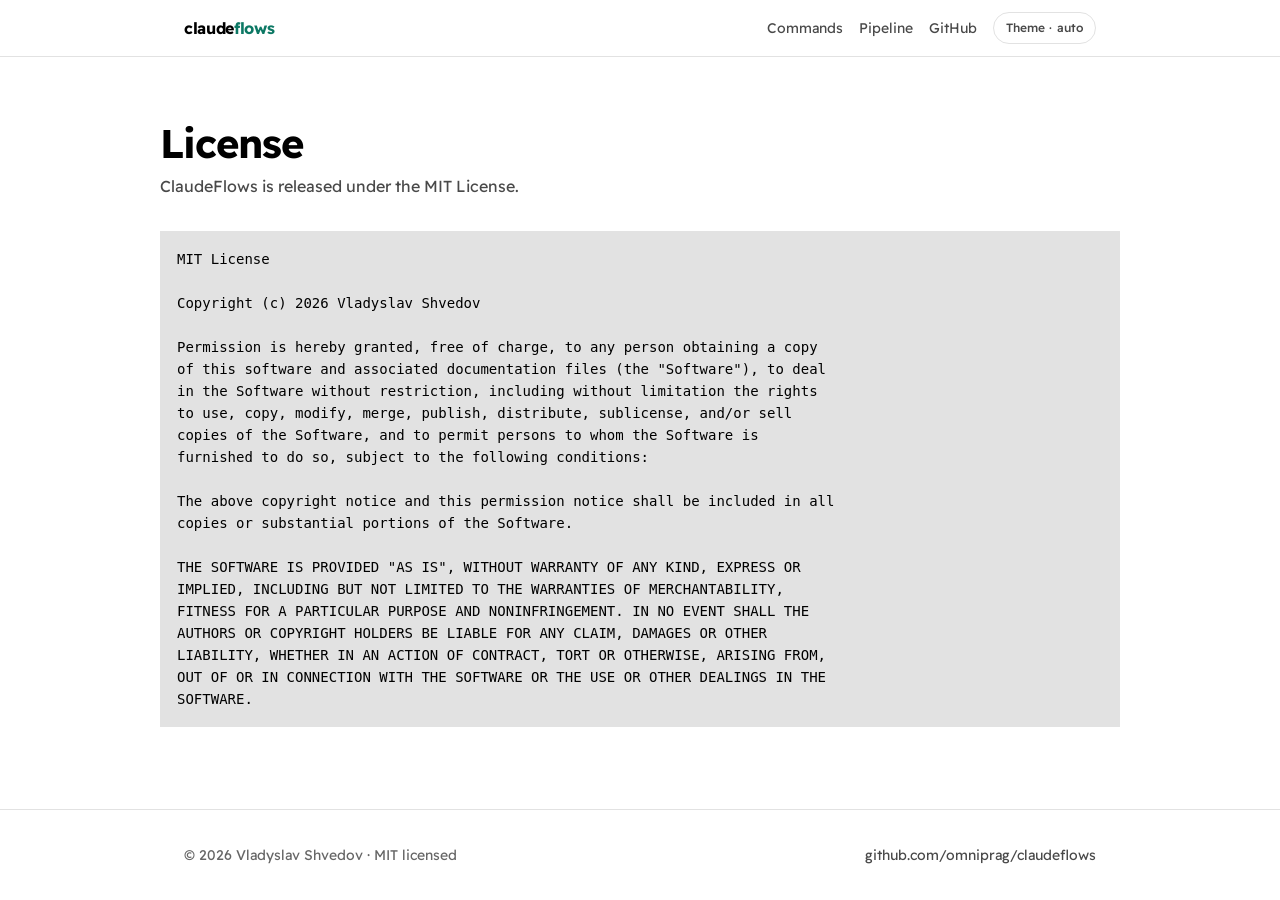
==== license/index.html @ ad63a541 "feat(pages): add /license/ page, fix copyright - Replace top-level LICENSE with license/index.html s" ====
<!DOCTYPE html>
<html lang="en" data-theme="auto">
<head>
  <meta charset="UTF-8" />
  <meta name="viewport" content="width=device-width, initial-scale=1.0" />
  <meta name="color-scheme" content="light dark" />
  <title>License — ClaudeFlows</title>
  <meta name="description" content="ClaudeFlows is released under the MIT License." />

  <link rel="preconnect" href="https://fonts.googleapis.com" />
  <link rel="preconnect" href="https://fonts.gstatic.com" crossorigin />
  <link href="https://fonts.googleapis.com/css2?family=Lexend:wght@400;500;600;700&display=swap" rel="stylesheet" />

  <link rel="stylesheet" href="../styles.css" />
  <style>
    .license-wrap { padding: 64px 0; }
    .license-wrap h1 {
      font-size: 40px;
      line-height: 44px;
      font-weight: 700;
      letter-spacing: -0.025em;
      margin: 0 0 8px;
    }
    .license-wrap .meta {
      color: var(--text-muted);
      margin: 0 0 32px;
    }
    .license-wrap pre {
      white-space: pre-wrap;
      word-wrap: break-word;
      line-height: 22px;
    }
    @media (max-width: 720px) {
      .license-wrap { padding: 48px 0; }
      .license-wrap h1 { font-size: 28px; line-height: 34px; letter-spacing: -0.02em; }
    }
  </style>
</head>
<body>

  <header class="topnav">
    <div class="container topnav-inner">
      <a class="brand-mark" href="../">claude<span>flows</span></a>
      <div class="topnav-right">
        <a href="../#commands">Commands</a>
        <a href="../#pipeline">Pipeline</a>
        <a href="https://github.com/omniprag/claudeflows" target="_blank" rel="noopener">GitHub</a>
        <button class="theme-toggle" id="themeToggle" type="button" aria-label="Toggle color theme">Theme</button>
      </div>
    </div>
  </header>

  <main>
    <div class="container license-wrap">
      <h1>License</h1>
      <p class="meta">ClaudeFlows is released under the MIT License.</p>
      <pre>MIT License

Copyright (c) 2026 Vladyslav Shvedov

Permission is hereby granted, free of charge, to any person obtaining a copy
of this software and associated documentation files (the "Software"), to deal
in the Software without restriction, including without limitation the rights
to use, copy, modify, merge, publish, distribute, sublicense, and/or sell
copies of the Software, and to permit persons to whom the Software is
furnished to do so, subject to the following conditions:

The above copyright notice and this permission notice shall be included in all
copies or substantial portions of the Software.

THE SOFTWARE IS PROVIDED "AS IS", WITHOUT WARRANTY OF ANY KIND, EXPRESS OR
IMPLIED, INCLUDING BUT NOT LIMITED TO THE WARRANTIES OF MERCHANTABILITY,
FITNESS FOR A PARTICULAR PURPOSE AND NONINFRINGEMENT. IN NO EVENT SHALL THE
AUTHORS OR COPYRIGHT HOLDERS BE LIABLE FOR ANY CLAIM, DAMAGES OR OTHER
LIABILITY, WHETHER IN AN ACTION OF CONTRACT, TORT OR OTHERWISE, ARISING FROM,
OUT OF OR IN CONNECTION WITH THE SOFTWARE OR THE USE OR OTHER DEALINGS IN THE
SOFTWARE.</pre>
    </div>
  </main>

  <footer>
    <div class="container footer-inner">
      <span>© 2026 Vladyslav Shvedov · MIT licensed</span>
      <span>
        <a href="https://github.com/omniprag/claudeflows" target="_blank" rel="noopener">github.com/omniprag/claudeflows</a>
      </span>
    </div>
  </footer>

  <script>
    (function () {
      const initial = localStorage.getItem('claudeflows:theme') || 'auto';
      document.documentElement.setAttribute('data-theme', initial);
      const btn = document.getElementById('themeToggle');
      function labelFor(mode) {
        return mode === 'auto' ? 'Theme · auto' : (mode === 'light' ? 'Theme · light' : 'Theme · dark');
      }
      btn.textContent = labelFor(initial);
      btn.addEventListener('click', () => {
        const cur = document.documentElement.getAttribute('data-theme') || 'auto';
        const next = cur === 'auto' ? 'light' : (cur === 'light' ? 'dark' : 'auto');
        document.documentElement.setAttribute('data-theme', next);
        localStorage.setItem('claudeflows:theme', next);
        btn.textContent = labelFor(next);
      });
    })();
  </script>

</body>
</html>
---- styles.css ----
/* knotpm design system — adapted for ClaudeFlows marketing site */

:root {
  /* Light tokens (default) */
  --bg: #ffffff;
  --surface: #e2e2e2;
  --surface-2: #e2e2e2;
  --border: #e2e2e2;
  --text: #000000;
  --text-muted: #494949;
  --text-subtle: #666666;
  --brand: #0c7864;
  --brand-strong: #004a3c;
  --link: #003fe2;
  --link-strong: #0a138a;
  --warn: #f86a1d;
  --danger: #db0000;
  --focus: #003fe2;

  --font-sans: "Lexend", ui-sans-serif, system-ui, -apple-system, "Segoe UI", Roboto, sans-serif;
  --font-mono: ui-monospace, "SF Mono", "JetBrains Mono", Menlo, monospace;

  --measure: 72ch;
}

@media (prefers-color-scheme: dark) {
  :root[data-theme="auto"] {
    --bg: #242424;
    --surface: #353535;
    --surface-2: #494949;
    --border: #494949;
    --text: #e2e2e2;
    --text-muted: #666666;
    --text-subtle: #494949;
    --brand: #6dcfc0;
    --brand-strong: #1aab90;
    --link: #27a3ff;
    --link-strong: #003fe2;
    --focus: #27a3ff;
  }
}

:root[data-theme="dark"] {
  --bg: #242424;
  --surface: #353535;
  --surface-2: #494949;
  --border: #494949;
  --text: #e2e2e2;
  --text-muted: #666666;
  --text-subtle: #494949;
  --brand: #6dcfc0;
  --brand-strong: #1aab90;
  --link: #27a3ff;
  --link-strong: #003fe2;
  --focus: #27a3ff;
}

* { box-sizing: border-box; }

html, body {
  margin: 0;
  padding: 0;
  background: var(--bg);
  color: var(--text);
  font-family: var(--font-sans);
  font-size: 16px;
  line-height: 26px;
  font-feature-settings: "ss01", "ss02";
  -webkit-font-smoothing: antialiased;
}

body {
  display: flex;
  flex-direction: column;
  min-height: 100vh;
}

a {
  color: var(--link);
  text-decoration: underline;
  text-underline-offset: 3px;
  text-decoration-thickness: 1px;
}
a:hover { color: var(--link-strong); }
a:focus-visible {
  outline: 2px solid var(--focus);
  outline-offset: 2px;
  border-radius: 2px;
}

/* Layout */

.container {
  width: 100%;
  max-width: 960px;
  margin: 0 auto;
  padding: 0 24px;
}

main { flex: 1; }

/* Top nav */

.topnav {
  border-bottom: 1px solid var(--border);
  background: var(--bg);
  position: sticky;
  top: 0;
  z-index: 10;
}
.topnav-inner {
  display: flex;
  align-items: center;
  justify-content: space-between;
  height: 56px;
}
.topnav .brand-mark {
  font-weight: 700;
  letter-spacing: -0.02em;
  color: var(--text);
  text-decoration: none;
}
.topnav .brand-mark span { color: var(--brand); }
.topnav-right { display: flex; align-items: center; gap: 16px; }
.topnav-right a { color: var(--text-muted); text-decoration: none; font-size: 14px; }
.topnav-right a:hover { color: var(--text); }

/* Theme toggle */

.theme-toggle {
  background: transparent;
  border: 1px solid var(--border);
  color: var(--text-muted);
  height: 32px;
  padding: 0 12px;
  border-radius: 999px;
  font: inherit;
  font-size: 12px;
  letter-spacing: 0.01em;
  font-weight: 500;
  cursor: pointer;
}
.theme-toggle:hover { color: var(--text); border-color: var(--text-subtle); }
.theme-toggle:focus-visible { outline: 2px solid var(--focus); outline-offset: 2px; }

/* Hero */

.hero {
  padding: 96px 0 64px;
  text-align: center;
}
.hero-logo {
  width: min(420px, 80%);
  height: auto;
  margin: 0 auto 32px;
  display: block;
}
.hero h1 {
  font-size: 56px;
  line-height: 60px;
  font-weight: 700;
  letter-spacing: -0.03em;
  margin: 0 0 16px;
}
.hero h1 span { color: var(--brand); }
.hero p.lede {
  font-size: 20px;
  line-height: 30px;
  color: var(--text-muted);
  max-width: 56ch;
  margin: 0 auto 40px;
}

/* Install block */

.install {
  display: flex;
  align-items: center;
  justify-content: center;
  gap: 12px;
  flex-wrap: wrap;
}
.install-code {
  background: var(--surface);
  border: 1px solid var(--border);
  border-radius: 8px;
  padding: 12px 16px;
  font-family: var(--font-mono);
  font-size: 14px;
  color: var(--text);
  user-select: all;
}
.copy-btn {
  background: var(--brand);
  color: var(--bg);
  border: none;
  height: 44px;
  padding: 0 20px;
  border-radius: 8px;
  font: inherit;
  font-weight: 600;
  font-size: 14px;
  cursor: pointer;
  transition: background-color 120ms linear;
}
.copy-btn:hover { background: var(--brand-strong); }
.copy-btn:focus-visible { outline: 2px solid var(--focus); outline-offset: 2px; }
.install-note {
  font-size: 14px;
  color: var(--text-subtle);
  margin-top: 16px;
}

/* Sections */

section {
  padding: 64px 0;
  border-top: 1px solid var(--border);
}
section.no-rule { border-top: none; }

section h2 {
  font-size: 28px;
  line-height: 34px;
  font-weight: 600;
  letter-spacing: -0.02em;
  margin: 0 0 8px;
}
section .section-lede {
  color: var(--text-muted);
  font-size: 16px;
  margin: 0 0 32px;
  max-width: 64ch;
}

/* Concept blocks (Elephant / Goldfish) */

.concepts {
  display: grid;
  grid-template-columns: 1fr 1fr;
  gap: 16px;
  margin-top: 24px;
}
.concept {
  background: var(--surface);
  border: 1px solid var(--border);
  border-radius: 8px;
  padding: 20px;
}
.concept h3 {
  font-size: 20px;
  line-height: 28px;
  font-weight: 600;
  letter-spacing: -0.015em;
  margin: 0 0 8px;
}
.concept h3 .tag {
  display: inline-block;
  font-size: 12px;
  font-weight: 500;
  letter-spacing: 0.01em;
  color: var(--bg);
  background: var(--brand);
  padding: 2px 8px;
  border-radius: 999px;
  vertical-align: middle;
  margin-left: 8px;
}
.concept p { margin: 0; color: var(--text-muted); font-size: 15px; line-height: 24px; }

@media (max-width: 720px) {
  .concepts { grid-template-columns: 1fr; }
}

/* Pipeline diagram */

.diagram {
  background: var(--surface);
  border: 1px solid var(--border);
  border-radius: 8px;
  padding: 24px;
  overflow-x: auto;
}
.diagram .mermaid {
  display: flex;
  justify-content: center;
}

/* Command grid */

.commands {
  display: grid;
  grid-template-columns: 1fr;
  gap: 16px;
  margin-top: 32px;
}

.command {
  background: var(--surface);
  border: 1px solid var(--border);
  border-radius: 8px;
  padding: 28px;
}
.command-head {
  display: flex;
  align-items: baseline;
  gap: 16px;
  flex-wrap: wrap;
  margin-bottom: 8px;
}
.command-head h3 {
  font-family: var(--font-mono);
  font-size: 18px;
  line-height: 26px;
  font-weight: 600;
  letter-spacing: 0;
  margin: 0;
  color: var(--brand);
}
.command-head .tagline {
  font-size: 14px;
  color: var(--text-subtle);
}
.command p {
  margin: 0 0 20px;
  color: var(--text);
  font-size: 16px;
  line-height: 26px;
  max-width: 64ch;
}
.command .mermaid {
  display: flex;
  justify-content: center;
  background: var(--bg);
  border: 1px solid var(--border);
  border-radius: 8px;
  padding: 16px;
  overflow-x: auto;
}

/* Usage */

.usage-grid {
  display: grid;
  grid-template-columns: 1fr 1fr;
  gap: 12px;
  margin-top: 16px;
}
.usage-item {
  background: var(--surface);
  border: 1px solid var(--border);
  border-radius: 8px;
  padding: 16px;
}
.usage-item .when {
  font-size: 13px;
  color: var(--text-muted);
  margin-bottom: 6px;
}
.usage-item code {
  font-family: var(--font-mono);
  font-size: 14px;
  color: var(--text);
}
@media (max-width: 720px) {
  .usage-grid { grid-template-columns: 1fr; }
}

/* Code blocks (general) */

code, pre {
  font-family: var(--font-mono);
  font-size: 14px;
}
pre {
  background: var(--surface);
  border: 1px solid var(--border);
  border-radius: 0;
  padding: 16px;
  overflow-x: auto;
  margin: 0;
}

/* Footer */

footer {
  border-top: 1px solid var(--border);
  padding: 32px 0;
  font-size: 14px;
  color: var(--text-subtle);
}
footer .footer-inner {
  display: flex;
  justify-content: space-between;
  align-items: center;
  flex-wrap: wrap;
  gap: 12px;
}
footer a { color: var(--text-muted); text-decoration: none; }
footer a:hover { color: var(--text); text-decoration: underline; }

/* Mobile */

@media (max-width: 720px) {
  .hero { padding: 64px 0 48px; }
  .hero h1 { font-size: 40px; line-height: 44px; letter-spacing: -0.025em; }
  .hero p.lede { font-size: 17px; line-height: 26px; }
  section { padding: 48px 0; }
  section h2 { font-size: 24px; line-height: 30px; }
  .install-code { font-size: 12px; padding: 10px 12px; }
}
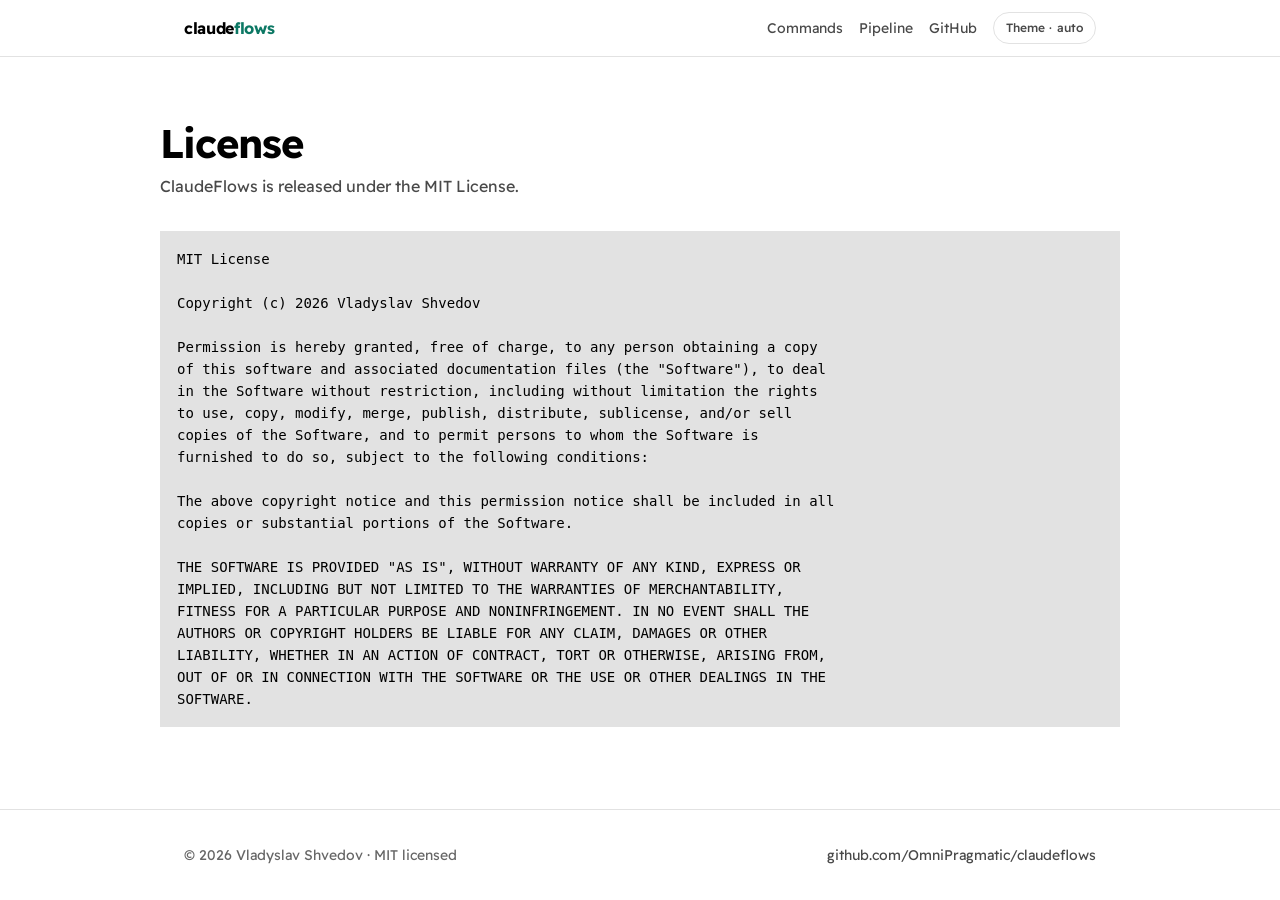
==== commit ff84468b: "fix: update org references from omniprag to OmniPragmatic Rename GitHub org across the Pages site af" ====
--- a/license/index.html
+++ b/license/index.html
@@ -6,6 +6,16 @@
   <meta name="color-scheme" content="light dark" />
   <title>License — ClaudeFlows</title>
   <meta name="description" content="ClaudeFlows is released under the MIT License." />
+
+  <meta property="og:type" content="website" />
+  <meta property="og:url" content="https://omnipragmatic.github.io/claudeflows/license/" />
+  <meta property="og:title" content="ClaudeFlows — License" />
+  <meta property="og:description" content="ClaudeFlows is released under the MIT License." />
+  <meta property="og:image" content="https://omnipragmatic.github.io/claudeflows/og/og-image.png" />
+  <meta property="og:image:width" content="1200" />
+  <meta property="og:image:height" content="630" />
+  <meta name="twitter:card" content="summary_large_image" />
+  <meta name="twitter:image" content="https://omnipragmatic.github.io/claudeflows/og/twitter-card.png" />
 
   <link rel="preconnect" href="https://fonts.googleapis.com" />
   <link rel="preconnect" href="https://fonts.gstatic.com" crossorigin />
@@ -44,7 +54,7 @@
       <div class="topnav-right">
         <a href="../#commands">Commands</a>
         <a href="../#pipeline">Pipeline</a>
-        <a href="https://github.com/omniprag/claudeflows" target="_blank" rel="noopener">GitHub</a>
+        <a href="https://github.com/OmniPragmatic/claudeflows" target="_blank" rel="noopener">GitHub</a>
         <button class="theme-toggle" id="themeToggle" type="button" aria-label="Toggle color theme">Theme</button>
       </div>
     </div>
@@ -82,7 +92,7 @@
     <div class="container footer-inner">
       <span>© 2026 Vladyslav Shvedov · MIT licensed</span>
       <span>
-        <a href="https://github.com/omniprag/claudeflows" target="_blank" rel="noopener">github.com/omniprag/claudeflows</a>
+        <a href="https://github.com/OmniPragmatic/claudeflows" target="_blank" rel="noopener">github.com/OmniPragmatic/claudeflows</a>
       </span>
     </div>
   </footer>
--- a/styles.css
+++ b/styles.css
@@ -152,8 +152,20 @@
 .hero-logo {
   width: min(420px, 80%);
   height: auto;
-  margin: 0 auto 32px;
+  margin: 0 auto 16px;
   display: block;
+}
+.hero-wordmark {
+  font-size: 32px;
+  line-height: 36px;
+  font-weight: 700;
+  letter-spacing: -0.025em;
+  color: var(--text);
+  margin: 0 0 24px;
+}
+.hero-wordmark span { color: var(--brand); }
+@media (max-width: 720px) {
+  .hero-wordmark { font-size: 24px; line-height: 28px; }
 }
 .hero h1 {
   font-size: 56px;
